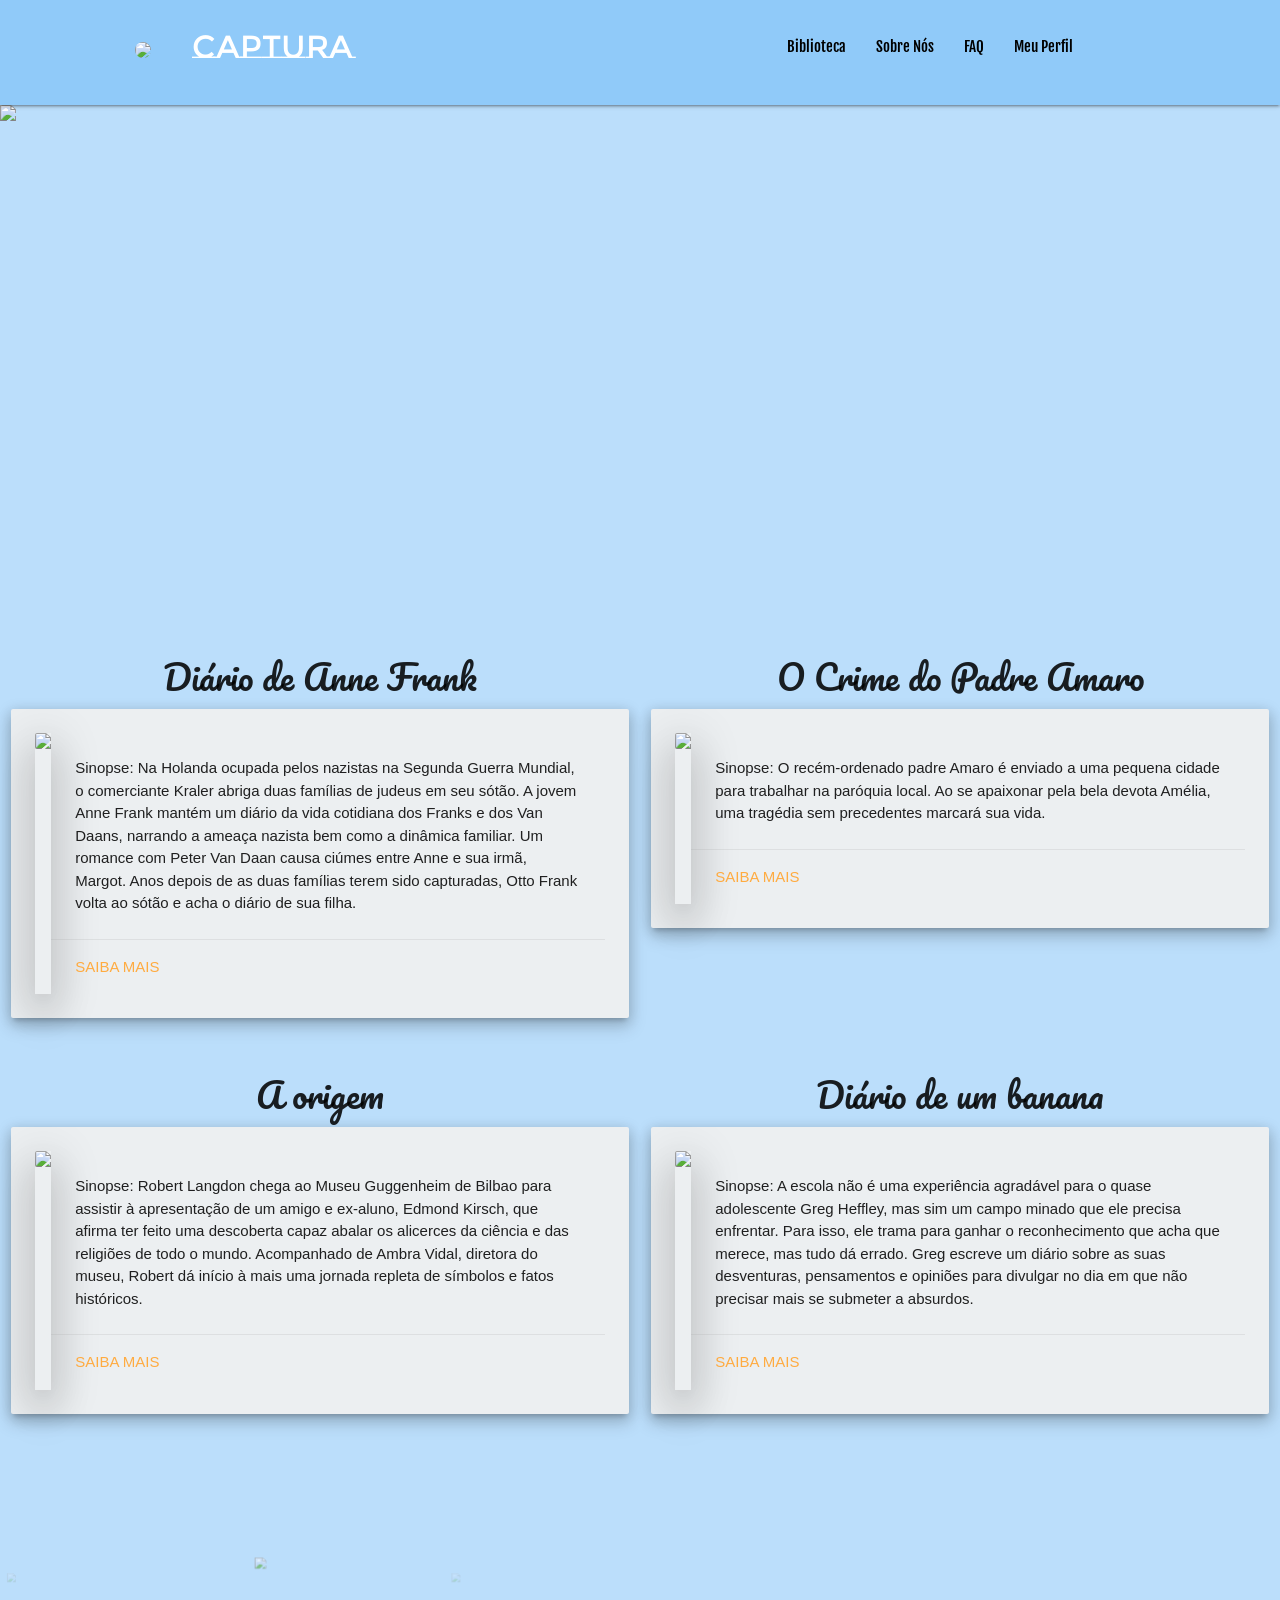
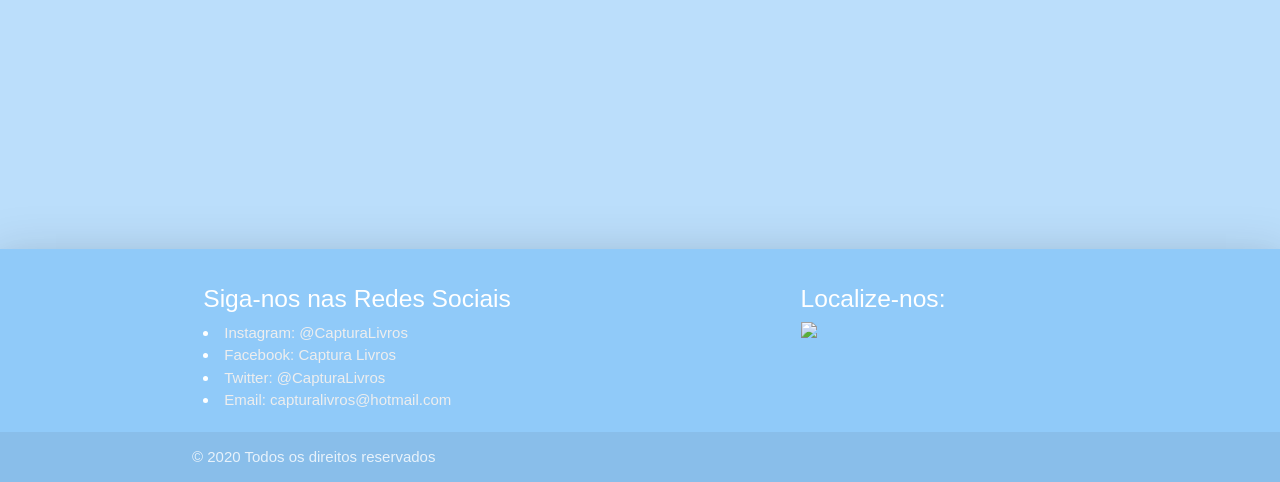
==== Index.html @ 26b345de "Rename Meu Site.html to Index.html" ====
<!DOCTYPE html>
<html>
<head>
    <!--Permite o uso de pontuação-->
    <meta charset="utf-8">
    <!--Ajuste conforme o tamanho da tela-->
    <meta name="viewport" content="width=device-witdh, initial-scale=1.0">
    <!--Nome do meu site-->
    <title>CapTura Livros</title>
    <!--Importando o CSS-->
    <link rel="stylesheet" href="style.css">
    <!--Importando Fontes-->
    <link href="https://fonts.googleapis.com/css2?family=Montserrat+Subrayada&display=swap" rel="stylesheet">
    <link href="https://fonts.googleapis.com/css2?family=Fjalla+One&family=Pacifico&display=swap" rel="stylesheet">
    <!--Importando o CSS do Framework-->
    <link rel="stylesheet" href="https://cdnjs.cloudflare.com/ajax/libs/materialize/1.0.0/css/materialize.min.css">
    <!--Importando Icones-->
    <link href="https://fonts.googleapis.com/icon?family=Material+Icons" rel="stylesheet">
</head>
<body>
    <!--Cabeçalho do site-->
    <header>
        <!--Logo-->
        <!--Barra de navegção no topo do site-->
        <nav class="blue lighten-3">
            <div class="nav-wrapper">
              <a href="#" class="margem brand-logo valign-wrapper hide-on-med-and-down"><img class="responsive-img circle" src="logo_da_empresa.png"></a>
            </div>
            <div class="nav-wrapper container">
              <a href="#" class="brand-logo">CapTura</a>
              <a href="#" data-target="mobile-demo" class="sidenav-trigger"><i class="material-icons">menu</i></a>
              <ul class="right hide-on-med-and-down color">
                <li><a href="#" class="black-text">Biblioteca</a></li>
                <li><a href="#" class="black-text">Sobre Nós</a></li>
                <li><a href="#" class="black-text">FAQ</a></li>
                <li><a href="#" class="black-text">Meu Perfil</a></li>
              </ul>
            </div>
          </nav>
        
          <ul class="sidenav" id="mobile-demo">
            <li><a href="#">Biblioteca</a></li>
            <li><a href="#">Sobre Nós</a></li>
            <li><a href="#">FAQ</a></li>
            <li><a href="#">Meu Perfil</a></li>
          </ul>
                  
                
    </header>
    <main>
    <div class="parallax-container">
            <div class="parallax"><img src="CapTura.jpg" class="img_1 responsive"></div>
    </div>
    <div class="row">
        <!--Card1-->
        <div class="col s12 m12 l6">
          <h4 class="header center">Diário de Anne Frank</h4>
            <div class="card horizontal z-depth-3 blue-grey lighten-5 card-panel hoverable">
              <div class="card-image z-depth-5">
                <img class="materialboxed responsive-img" width="650" src="Livro_Anne.png">
              </div>
              <div class="card-stacked">
                <div class="card-content">
                  <p>Sinopse: Na Holanda ocupada pelos nazistas na Segunda Guerra Mundial, o comerciante Kraler abriga duas famílias de judeus em seu sótão. A jovem Anne Frank mantém um diário da vida cotidiana dos Franks e dos Van Daans, narrando a ameaça nazista bem como a dinâmica familiar. Um romance com Peter Van Daan causa ciúmes entre Anne e sua irmã, Margot. Anos depois de as duas famílias terem sido capturadas, Otto Frank volta ao sótão e acha o diário de sua filha.</p>
                </div>
                <div class="card-action">
                  <a href="#">Saiba mais</a>
                </div>
              </div>
            </div>
        </div>
        
        <!--Card2-->
        <div class="col s12 m12 l6">
            <h4 class="header center">O Crime do Padre Amaro</h4>
            <div class="card horizontal z-depth-3 blue-grey lighten-5 card-panel hoverable">
              <div class="card-image z-depth-5">
                <img class="materialboxed responsive-img" width="650" src="O crime.png">
              </div>
              <div class="card-stacked">
                <div class="card-content">
                  <p>Sinopse: O recém-ordenado padre Amaro é enviado a uma pequena cidade para trabalhar na paróquia local. Ao se apaixonar pela bela devota Amélia, uma tragédia sem precedentes marcará sua vida.</p>
                </div>
                <div class="card-action">
                  <a href="#" >Saiba mais</a>
                </div>
              </div>
            </div>
          </div>
      </div>
      <div class="row">
        <!--Card3-->
        <div class="col s12 m12 l6">
            <h4 class="header center">A origem</h4>
            <div class="card horizontal z-depth-3 blue-grey lighten-5 card-panel hoverable">
              <div class="card-image z-depth-5">
                <img class="materialboxed responsive-img" width="650" src="Livro_Origem.png">
              </div>
              <div class="card-stacked">
                <div class="card-content">
                  <p>Sinopse: Robert Langdon chega ao Museu Guggenheim de Bilbao para assistir à apresentação de um amigo e ex-aluno, Edmond Kirsch, que afirma ter feito uma descoberta capaz abalar os alicerces da ciência e das religiões de todo o mundo. Acompanhado de Ambra Vidal, diretora do museu, Robert dá início à mais uma jornada repleta de símbolos e fatos históricos.</p>
                </div>
                <div class="card-action">
                  <a href="#">Saiba mais</a>
                </div>
              </div>
            </div>
          </div>
        <!--Card4-->
        <div class="col s12 m12 l6">
            <h4 class="header center">Diário de um banana</h4>
            <div class="card horizontal z-depth-3 blue-grey lighten-5 card-panel hoverable">
              <div class="card-image z-depth-5">
                <img class="materialboxed responsive-img" width="650" src="Livro Diário de um banana.png">
              </div>
              <div class="card-stacked ">
                <div class="card-content">
                  <p>Sinopse: A escola não é uma experiência agradável para o quase adolescente Greg Heffley, mas sim um campo minado que ele precisa enfrentar. Para isso, ele trama para ganhar o reconhecimento que acha que merece, mas tudo dá errado. Greg escreve um diário sobre as suas desventuras, pensamentos e opiniões para divulgar no dia em que não precisar mais se submeter a absurdos.</p>
                </div>
                <div class="card-action">
                  <a href="#">Saiba mais</a>
                </div>
          </div>
        </div>

        </div>
          <div class="carousel">
            <a class="carousel-item" href="#"><img class="materialboxed responsive-img" width="650" src="O senhor.png"></a>
            <a class="carousel-item" href="#"><img class="materialboxed responsive-img" width="650" src="O vendedor.png"></a>
            <a class="carousel-item" href="#"><img class="materialboxed responsive-img" width="650" src="O verdadeiro.png"></a>
            <a class="carousel-item" href="#"><img class="materialboxed responsive-img" width="650" src="Harry.png"></a>
            <a class="carousel-item" href="#"><img class="materialboxed responsive-img" width="650" src="Pai Rico.png"></a>
          </div>
      </div>
     </main>
     <footer class="page-footer blue lighten-3 z-depth-5">
      <div class="container">
        <div class="row">
          <div class="col l6 s12">
            <h5 class="white-text">Siga-nos nas Redes Sociais</h5>
            <li><a class="lista grey-text text-lighten-3" href="#!"><i class="material-icons"></i>Instagram: @CapturaLivros</a></li>
            <li><a class="lista grey-text text-lighten-3" href="#!"><i class="material-icons"></i>Facebook: Captura Livros</a></li>
            <li><a class="lista grey-text text-lighten-3" href="#!"><i class="material-icons"></i>Twitter: @CapturaLivros</a></li>
            <li><a class="lista grey-text text-lighten-3" href="#!"><i class="material-icons"></i>Email: capturalivros@hotmail.com</a></li>
          </div>
          <div class="col l4 offset-l2 s12">
            <h5 class="white-text">Localize-nos:</h5>
            <ul>
              <img class="materialboxed responsive-img" width="650" src="Localização.PNG">
            </ul>
          </div>
        </div>
      </div>
      <div class="footer-copyright">
        <div class="container">
        © 2020 Todos os direitos reservados
        </div>
      </div>
    </footer>
    <!--Importando a Bibilioteca JQuery-->
    <script src="https://code.jquery.com/jquery-3.4.1.slim.min.js" integrity="sha256-pasqAKBDmFT4eHoN2ndd6lN370kFiGUFyTiUHWhU7k8=" crossorigin="anonymous"></script>
    <!--Importando arquivos materialize do java script-->
    <script src="https://cdnjs.cloudflare.com/ajax/libs/materialize/1.0.0/js/materialize.min.js"></script>
    <!--Importando java script-->
    <script src="script.js"></script>
    <script>
        //Menu mobile
        $(".button-collapse").sideNav();
        //Imagem Parallax

    </script>
  
</body>
</html>
---- style.css ----
/*=== Geral === */

*{
    padding: 0;
 
    margin: 0;
  
    box-sizing: border-box;
   
    transition: 0.5s;
 }

html {
  
    overflow-x: hidden;

}
/*===== Body ====*/
body{
    background-color:#bbdefb;
}
 /*NavBar*/   
/*Imgens Logo*/
.navbar-material .nav-wrapper .brand-logo img {
    height: 80px;
}
nav{
    padding-bottom: 6rem;
    padding-top: 1rem;
    font-family: 'Fjalla One', sans-serif;
}
.img_1{
    width: 100%;
    height: auto;
}
.margem{
    margin-left: 9rem;
}
.brand-logo{
    font-family: 'Montserrat Subrayada', sans-serif;
}
/*Efeito Parallax*/
.parallax-container {
    height: 500px;
    margin-bottom: 2rem;
  }
/*Cards*/
h2{
    text-align: center;
}
.header{
    font-family: 'Pacifico', cursive;
}
.card-content{
    font-family: 'Montserrat', sans-serif;
}
/*Footer*/
.lista{
    list-style: none;
}
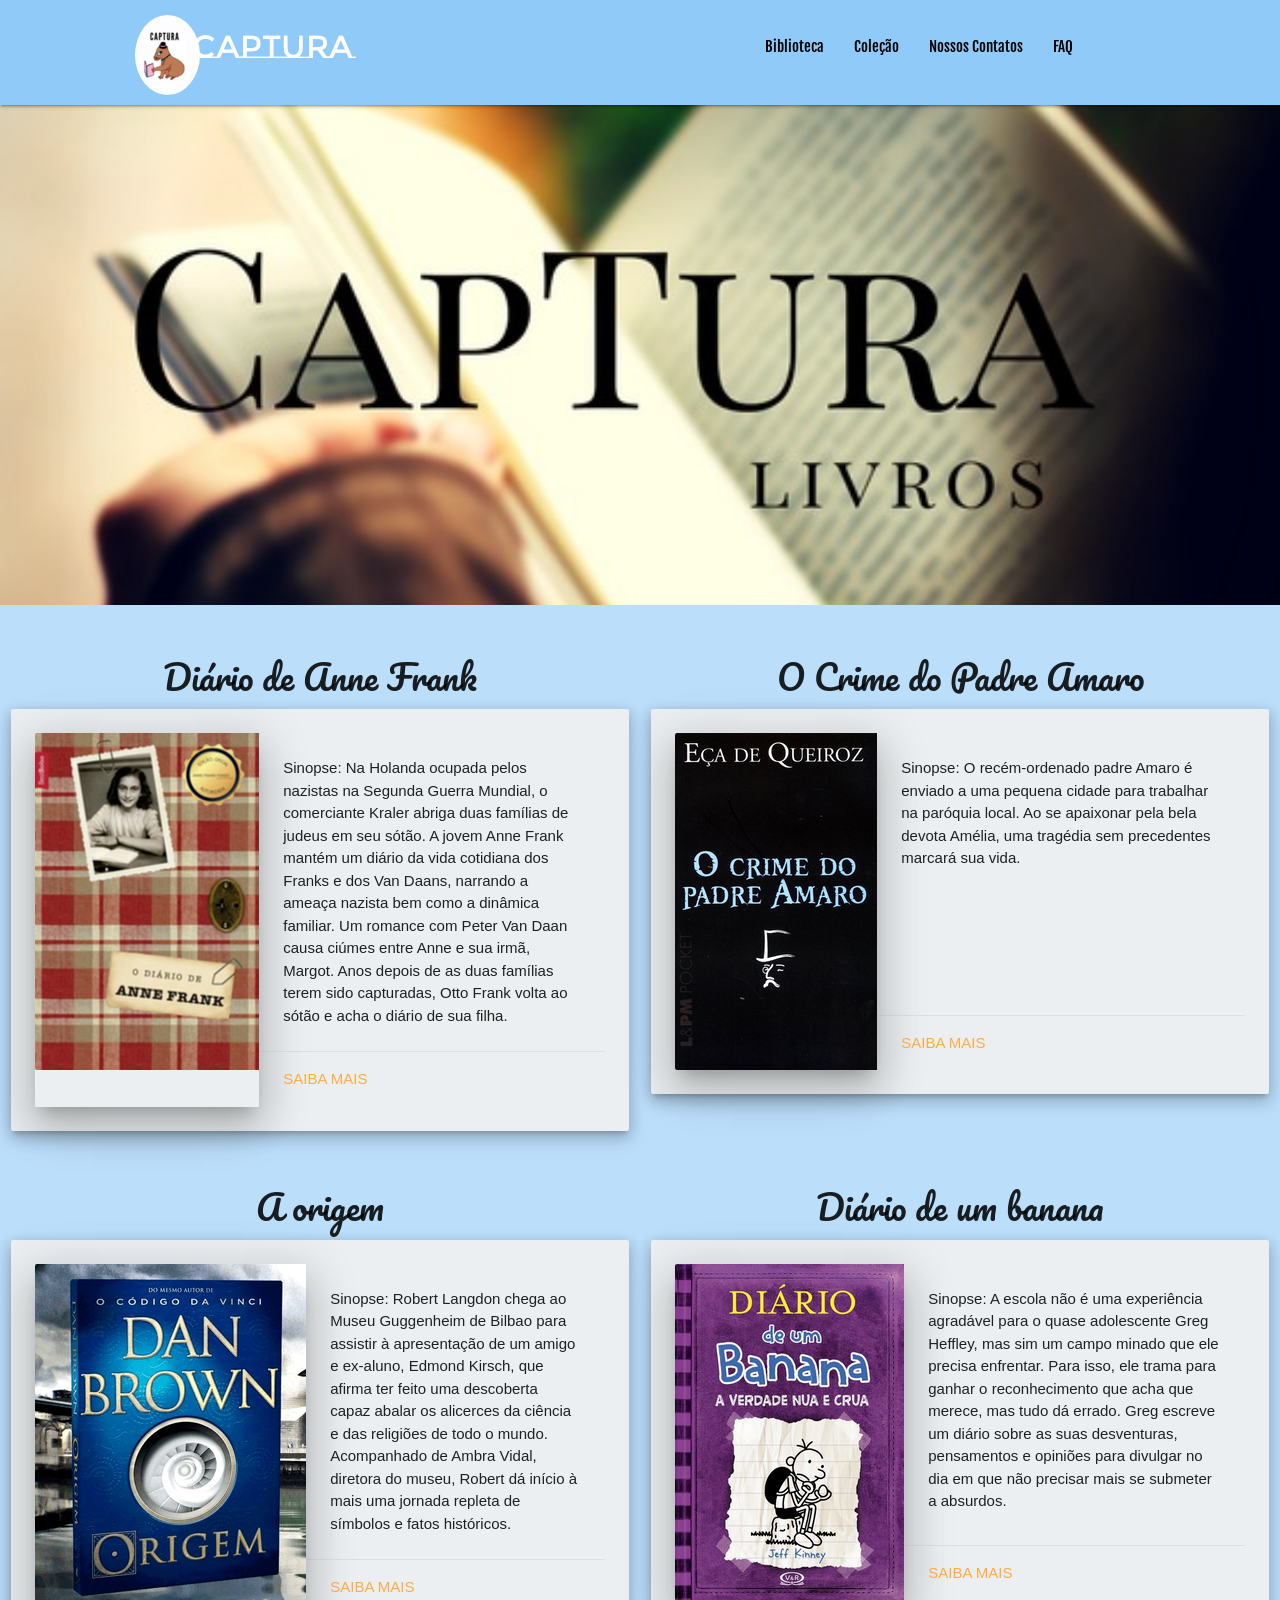
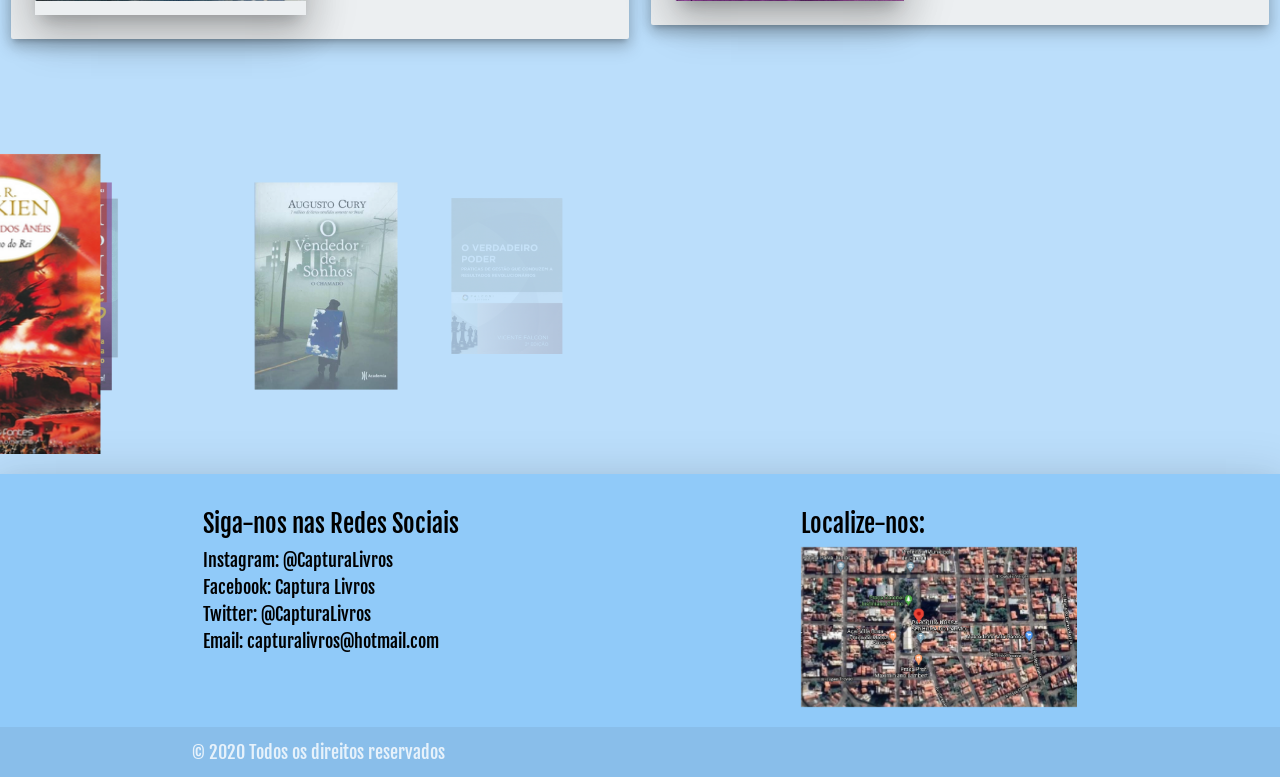
==== commit 5206a23f: "2 Atualização" ====
--- a/Index.html
+++ b/Index.html
@@ -16,6 +16,7 @@
     <link rel="stylesheet" href="https://cdnjs.cloudflare.com/ajax/libs/materialize/1.0.0/css/materialize.min.css">
     <!--Importando Icones-->
     <link href="https://fonts.googleapis.com/icon?family=Material+Icons" rel="stylesheet">
+    <link rel="shortcut icon" href="C:\Users\mateu\OneDrive\Área de Trabalho\Material Faculdade\Byron Solutions\Curso de Programação\Site/favicon.ico" />
 </head>
 <body>
     <!--Cabeçalho do site-->
@@ -30,10 +31,10 @@
               <a href="#" class="brand-logo">CapTura</a>
               <a href="#" data-target="mobile-demo" class="sidenav-trigger"><i class="material-icons">menu</i></a>
               <ul class="right hide-on-med-and-down color">
-                <li><a href="#" class="black-text">Biblioteca</a></li>
-                <li><a href="#" class="black-text">Sobre Nós</a></li>
+                <li><a href="#Biblio" class="black-text">Biblioteca</a></li>
+                <li><a href="#cole" class="black-text">Coleção</a></li>
+                <li><a href="#pe" class="black-text">Nossos Contatos</a></li>
                 <li><a href="#" class="black-text">FAQ</a></li>
-                <li><a href="#" class="black-text">Meu Perfil</a></li>
               </ul>
             </div>
           </nav>
@@ -53,15 +54,23 @@
     </div>
     <div class="row">
         <!--Card1-->
-        <div class="col s12 m12 l6">
+        <div id="Biblio" class="col s12 m12 l6">
           <h4 class="header center">Diário de Anne Frank</h4>
             <div class="card horizontal z-depth-3 blue-grey lighten-5 card-panel hoverable">
               <div class="card-image z-depth-5">
                 <img class="materialboxed responsive-img" width="650" src="Livro_Anne.png">
               </div>
-              <div class="card-stacked">
+              <div class="card-stacked hide-on-small-only">
                 <div class="card-content">
                   <p>Sinopse: Na Holanda ocupada pelos nazistas na Segunda Guerra Mundial, o comerciante Kraler abriga duas famílias de judeus em seu sótão. A jovem Anne Frank mantém um diário da vida cotidiana dos Franks e dos Van Daans, narrando a ameaça nazista bem como a dinâmica familiar. Um romance com Peter Van Daan causa ciúmes entre Anne e sua irmã, Margot. Anos depois de as duas famílias terem sido capturadas, Otto Frank volta ao sótão e acha o diário de sua filha.</p>
+                </div>
+                <div class="card-action">
+                  <a href="#">Saiba mais</a>
+                </div>
+              </div>
+              <div class="card-stacked hide-on-med-and-up">
+                <div class="card-content">
+                  <p>O depoimento da pequena Anne Frank, morta pelos nazistas após passar anos escondida no sótão de uma casa em Amsterdã. </p>
                 </div>
                 <div class="card-action">
                   <a href="#">Saiba mais</a>
@@ -77,12 +86,20 @@
               <div class="card-image z-depth-5">
                 <img class="materialboxed responsive-img" width="650" src="O crime.png">
               </div>
-              <div class="card-stacked">
+              <div class="card-stacked hide-on-small-only">
                 <div class="card-content">
                   <p>Sinopse: O recém-ordenado padre Amaro é enviado a uma pequena cidade para trabalhar na paróquia local. Ao se apaixonar pela bela devota Amélia, uma tragédia sem precedentes marcará sua vida.</p>
                 </div>
                 <div class="card-action">
                   <a href="#" >Saiba mais</a>
+                </div>
+              </div>
+              <div class="card-stacked hide-on-med-and-up">
+                <div class="card-content">
+                  <p>A história de Amaro e Amélia chega a ser subversiva para a época, apesar de não ter sido deliberadamente criada nesse tom. </p>
+                </div>
+                <div class="card-action">
+                  <a href="#">Saiba mais</a>
                 </div>
               </div>
             </div>
@@ -96,9 +113,17 @@
               <div class="card-image z-depth-5">
                 <img class="materialboxed responsive-img" width="650" src="Livro_Origem.png">
               </div>
-              <div class="card-stacked">
-                <div class="card-content">
+              <div class="card-stacked hide-on-small-only">
+                <div class="card-content ">
                   <p>Sinopse: Robert Langdon chega ao Museu Guggenheim de Bilbao para assistir à apresentação de um amigo e ex-aluno, Edmond Kirsch, que afirma ter feito uma descoberta capaz abalar os alicerces da ciência e das religiões de todo o mundo. Acompanhado de Ambra Vidal, diretora do museu, Robert dá início à mais uma jornada repleta de símbolos e fatos históricos.</p>
+                </div>
+                <div class="card-action">
+                  <a href="#">Saiba mais</a>
+                </div>
+              </div>
+              <div class="card-stacked hide-on-med-and-up">
+                <div class="card-content">
+                  <p>Robert Langdon chega ao Museu Guggenheim de Bilbao para assistir a uma apresentação sobre uma grande descoberta que promete “mudar o mundo" </p>
                 </div>
                 <div class="card-action">
                   <a href="#">Saiba mais</a>
@@ -113,18 +138,26 @@
               <div class="card-image z-depth-5">
                 <img class="materialboxed responsive-img" width="650" src="Livro Diário de um banana.png">
               </div>
-              <div class="card-stacked ">
+              <div class="card-stacked hide-on-small-only">
                 <div class="card-content">
                   <p>Sinopse: A escola não é uma experiência agradável para o quase adolescente Greg Heffley, mas sim um campo minado que ele precisa enfrentar. Para isso, ele trama para ganhar o reconhecimento que acha que merece, mas tudo dá errado. Greg escreve um diário sobre as suas desventuras, pensamentos e opiniões para divulgar no dia em que não precisar mais se submeter a absurdos.</p>
                 </div>
                 <div class="card-action">
                   <a href="#">Saiba mais</a>
                 </div>
-          </div>
+              </div>
+              <div class="card-stacked hide-on-med-and-up">
+                <div class="card-content">
+                  <p>Reviva seus momentos favoritos do livro que deu início à série best seller mundial. Edição limitada e numerada. </p>
+                </div>
+                <div class="card-action">
+                  <a href="#">Saiba mais</a>
+                </div>
+              </div>
         </div>
 
         </div>
-          <div class="carousel">
+          <div id="cole" class="carousel">
             <a class="carousel-item" href="#"><img class="materialboxed responsive-img" width="650" src="O senhor.png"></a>
             <a class="carousel-item" href="#"><img class="materialboxed responsive-img" width="650" src="O vendedor.png"></a>
             <a class="carousel-item" href="#"><img class="materialboxed responsive-img" width="650" src="O verdadeiro.png"></a>
@@ -133,18 +166,18 @@
           </div>
       </div>
      </main>
-     <footer class="page-footer blue lighten-3 z-depth-5">
+     <footer id="pe" class="page-footer blue lighten-3 z-depth-5">
       <div class="container">
         <div class="row">
-          <div class="col l6 s12">
-            <h5 class="white-text">Siga-nos nas Redes Sociais</h5>
-            <li><a class="lista grey-text text-lighten-3" href="#!"><i class="material-icons"></i>Instagram: @CapturaLivros</a></li>
-            <li><a class="lista grey-text text-lighten-3" href="#!"><i class="material-icons"></i>Facebook: Captura Livros</a></li>
-            <li><a class="lista grey-text text-lighten-3" href="#!"><i class="material-icons"></i>Twitter: @CapturaLivros</a></li>
-            <li><a class="lista grey-text text-lighten-3" href="#!"><i class="material-icons"></i>Email: capturalivros@hotmail.com</a></li>
+          <div class="col l6 s12 sem">
+            <h5 class="black-text">Siga-nos nas Redes Sociais</h5>
+            <li><a class="lista black-text text-lighten-3 " href="#!">Instagram: @CapturaLivros</a></li>
+            <li><a class="lista black-text text-lighten-3" href="#!">Facebook: Captura Livros</a></li>
+            <li><a class="lista black-text text-lighten-3" href="#!">Twitter: @CapturaLivros</a></li>
+            <li><a class="lista black-text text-lighten-3" href="#!">Email: capturalivros@hotmail.com</a></li>
           </div>
           <div class="col l4 offset-l2 s12">
-            <h5 class="white-text">Localize-nos:</h5>
+            <h5 class="black-text">Localize-nos:</h5>
             <ul>
               <img class="materialboxed responsive-img" width="650" src="Localização.PNG">
             </ul>
@@ -171,4 +204,4 @@
     </script>
   
 </body>
-</html>
+</html>
--- a/style.css
+++ b/style.css
@@ -55,6 +55,18 @@
     font-family: 'Montserrat', sans-serif;
 }
 /*Footer*/
-.lista{
+.sem{
     list-style: none;
 }
+footer{
+    font-family: 'Fjalla One', sans-serif;
+    font-size: larger;
+}
+/*====SMALL DEVICE===*/
+@media screen and (max-width: 500px){
+    footer{
+        text-align: center;
+    }
+}
+
+
